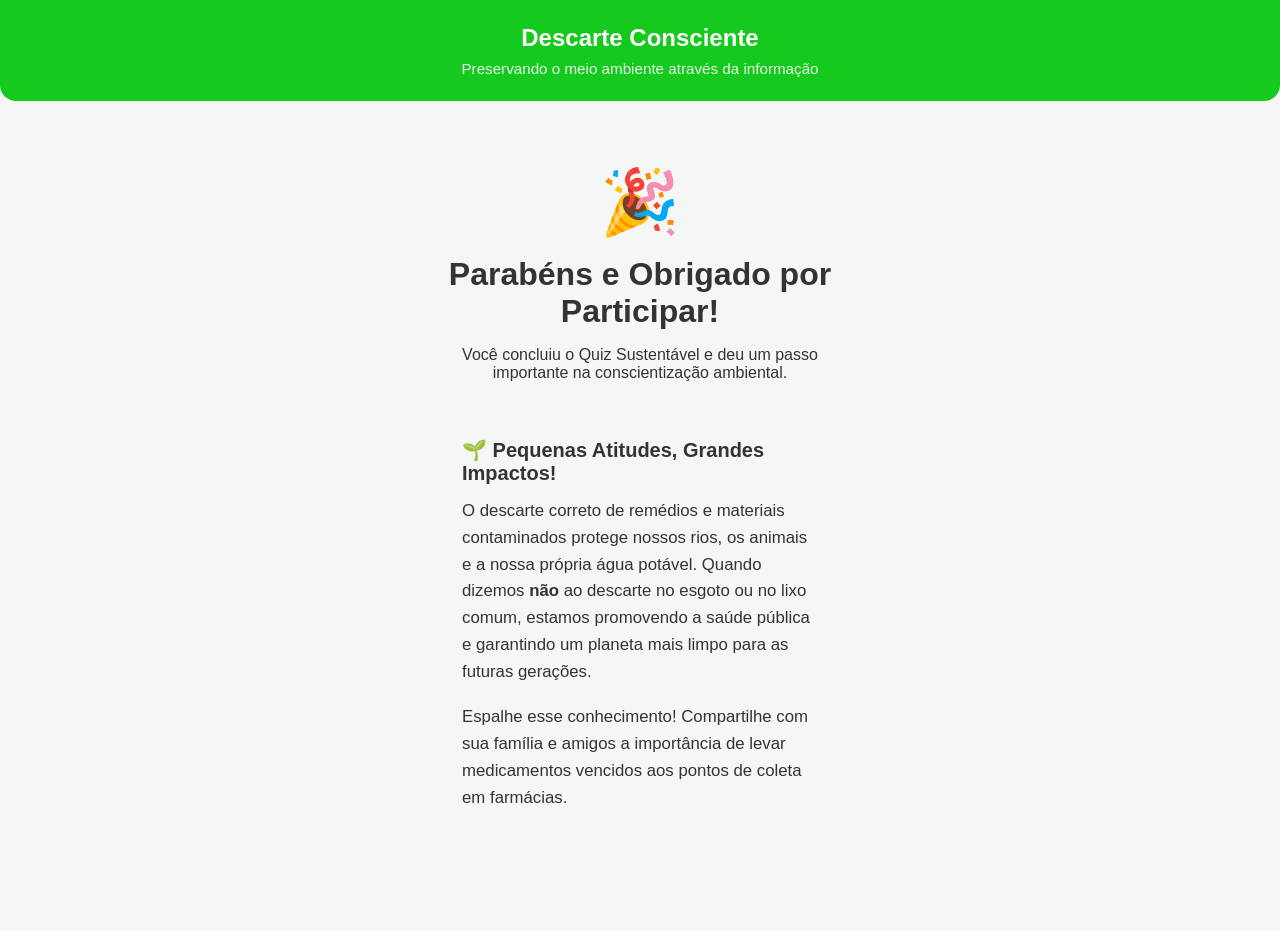
==== Fundo.html @ 346c1fb5 "Add files via upload" ====
<!DOCTYPE html>
<html lang="pt-BR">
<head>
    <meta charset="UTF-8">
    <meta name="viewport" content="width=device-width, initial-scale=1.0">
    <title>Descarte Consciente - Quiz Concluído</title>
    <link rel="stylesheet" href="style.css">
    <style>
        /* Estilos adicionais específicos para a tela final */
        .card-agradecimento {
            background-color: var(--card-bg);
            border-radius: var(--radius);
            padding: 3rem 2rem;
            box-shadow: var(--shadow);
            text-align: center;
        }

        .icon-sucesso {
            font-size: 4rem;
            margin-bottom: 1rem;
            display: inline-block;
            animation: bounce 1s ease infinite alternate;
        }

        .card-agradecimento h2 {
            color: var(--primary-dark);
            font-size: 2rem;
            margin-bottom: 1rem;
        }

        .mensagem-motivadora {
            background-color: var(--primary-light);
            border-left: 5px solid var(--primary-color);
            border-radius: 8px;
            padding: 1.5rem;
            margin: 2rem 0;
            text-align: left;
        }

        .mensagem-motivadora h3 {
            color: var(--primary-dark);
            font-size: 1.25rem;
            margin-bottom: 0.8rem;
            display: flex;
            align-items: center;
            gap: 0.5rem;
        }

        .mensagem-motivadora p {
            color: var(--text-color);
            font-size: 1.05rem;
            line-height: 1.6;
        }

        .botoes-grupo {
            display: flex;
            gap: 1rem;
            justify-content: center;
            flex-wrap: wrap;
            margin-top: 2rem;
        }

        .btn-secundario {
            display: inline-flex;
            align-items: center;
            justify-content: center;
            gap: 0.5rem;
            background-color: transparent;
            color: var(--primary-color);
            border: 2px solid var(--primary-color);
            font-size: 1.1rem;
            font-weight: 700;
            padding: 0.8rem 1.8rem;
            border-radius: 50px;
            text-decoration: none;
            transition: var(--transition);
        }

        .btn-secundario:hover {
            background-color: var(--primary-light);
            transform: translateY(-2px);
        }

        @keyframes bounce {
            from {
                transform: translateY(0);
            }
            to {
                transform: translateY(-10px);
            }
        }
    </style>
</head>

<body>

    <header class="header">
        <h1>Descarte Consciente</h1>
        <p class="header-subtitle">Preservando o meio ambiente através da informação</p>
    </header>

    <main class="container">
        
        <section class="card-agradecimento">
            <span class="icon-sucesso">🎉</span>
            <h2>Parabéns e Obrigado por Participar!</h2>
            <p>Você concluiu o Quiz Sustentável e deu um passo importante na conscientização ambiental.</p>

            <div class="mensagem-motivadora">
                <h3>🌱 Pequenas Atitudes, Grandes Impactos!</h3>
                <p>
                    O descarte correto de remédios e materiais contaminados protege nossos rios, os animais e a nossa própria água potável. Quando dizemos <strong>não</strong> ao descarte no esgoto ou no lixo comum, estamos promovendo a saúde pública e garantindo um planeta mais limpo para as futuras gerações. 
                </p>
                <br>
                <p>
                    Espalhe esse conhecimento! Compartilhe com sua família e amigos a importância de levar medicamentos vencidos aos pontos de coleta em farmácias.
                </p>
            </div>
---- style.css ----
/* RESET BÁSICO */
* {
    margin: 0;
    padding: 0;
    box-sizing: border-box;
    font-family: 'Segoe UI', Tahoma, Geneva, Verdana, sans-serif;
}

body {
    background-color: #f4f7f6;
    color: #333;
    display: flex;
    flex-direction: column;
    min-height: 100vh;
}

/* HEADER */
.header {
    background-color: #15c91e; /* Verde sustentável */
    color: #ffffff;
    text-align: center;
    padding: 24px 16px;
    border-bottom-left-radius: 16px;
    border-bottom-right-radius: 16px;
}

.header h1 {
    font-size: 1.5rem;
    margin-bottom: 8px;
}

.header p {
    font-size: 0.95rem;
    opacity: 0.9;
}

/* CONTAINER PRINCIPAL */
.container {
    padding: 16px;
    flex: 1;
    max-width: 500px; /* Mantém com cara de aplicativo móvel */
    margin: 0 auto;
    width: 100%;
}

/* CARD DA PERGUNTA */
.card-quiz {
    background: #ffffff;
    border-radius: 12px;
    padding: 20px;
    box-shadow: 0 4px 12px rgba(0,0,0,0.08);
    margin-bottom: 20px;
}

.tag {
    background-color: #e8f5e9;
    color: #2e7d32;
    font-size: 0.8rem;
    font-weight: bold;
    padding: 4px 8px;
    border-radius: 4px;
    display: inline-block;
    margin-bottom: 12px;
}

.card-quiz h2 {
    font-size: 1.1rem;
    margin-bottom: 16px;
    color: #1b5e20;
}

/* GRID DE OPÇÕES */
.opcoes-grid {
    display: flex;
    flex-direction: column;
    gap: 12px;
}

/* ESCONDER O RADIO BUTTON */
.radio-resposta {
    display: none;
}

/* CARD DA OPÇÃO (IMAGEM + TEXTO) */
.opcao-card {
    display: flex;
    align-items: center;
    gap: 12px;
    border: 2px solid #e0e0e0;
    border-radius: 8px;
    padding: 8px 12px;
    cursor: pointer;
    transition: all 0.2s ease;
}

.opcao-card img {
    width: 60px;
    height: 60px;
    border-radius: 6px;
    object-fit: cover;
}

.opcao-card span {
    font-weight: 600;
    font-size: 0.95rem;
}

/* HOVER PARA TELAS MAIORES OU TOQUE */
.opcao-card:hover {
    border-color: #a5d6a7;
    background-color: #f9fbf9;
}

/* CAIXAS DE FEEDBACK (ESCONDIDAS POR PADRÃO) */
.feedback {
    display: none;
    margin-top: 8px;
    padding: 10px 12px;
    border-radius: 6px;
    font-size: 0.85rem;
    line-height: 1.4;
}

.feedback-erro {
    background-color: #ffebee;
    color: #c62828;
    border-left: 4px solid #c62828;
}

.feedback-acerto {
    background-color: #e8f5e9;
    color: #1b5e20;
    border-left: 4px solid #2e7d32;
}

/* MÁGICA DO CSS: MOSTRAR FEEDBACK AO SELECIONAR */
.radio-resposta:checked + .opcao-card {
    border-color: #2e7d32;
    background-color: #f1f8e9;
}

.radio-resposta:checked ~ .feedback {
    display: block;
}

/* FOOTER */
.footer {
    text-align: center;
    padding: 16px;
    font-size: 0.8rem;
    color: #777;
}
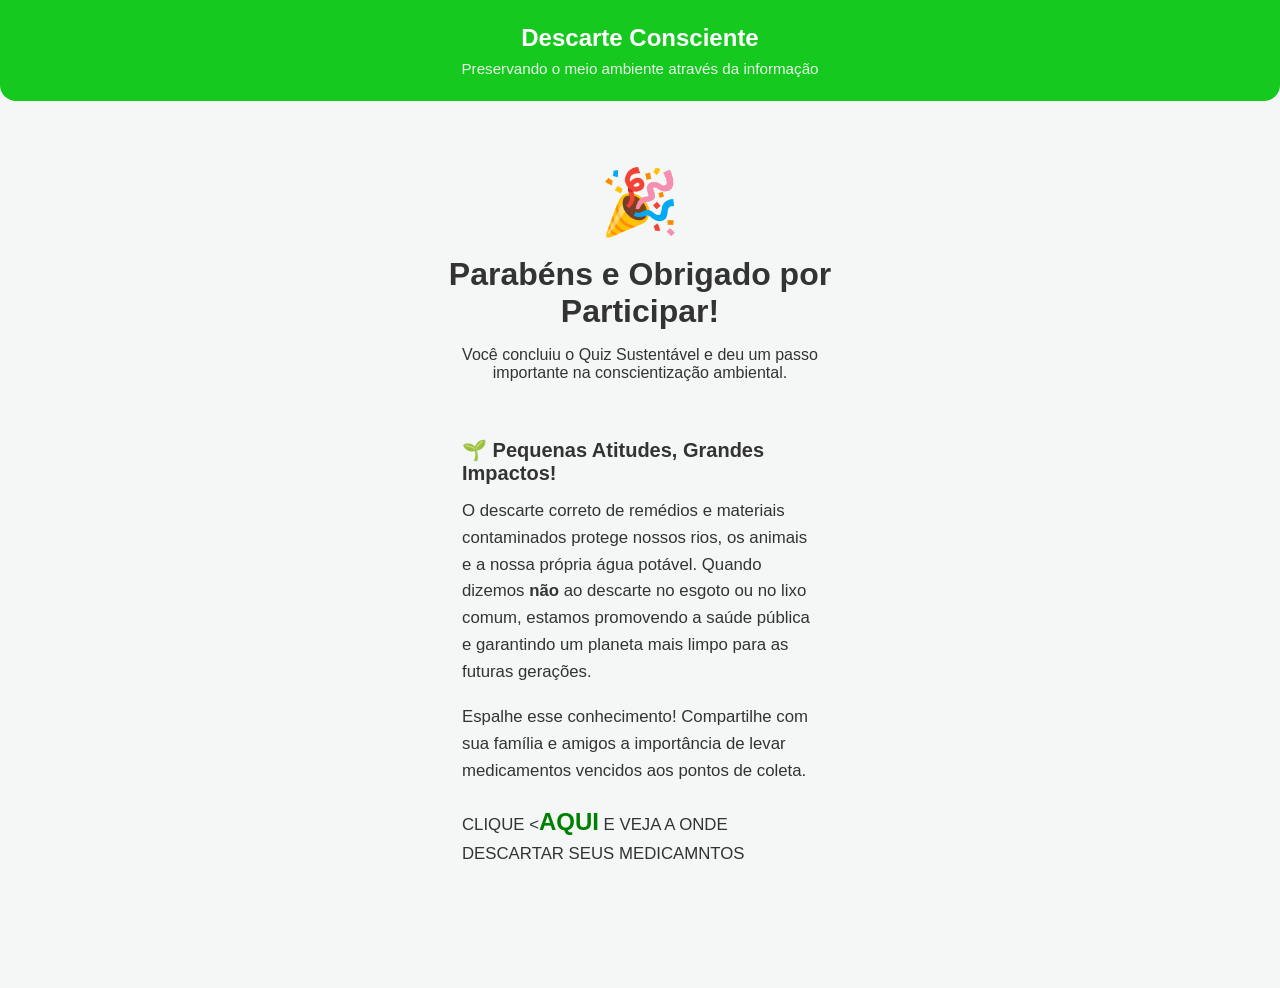
==== commit d0b109af: "Enhance thank you page with motivational content Added motivational message and call to action for p" ====
--- a/Fundo.html
+++ b/Fundo.html
@@ -113,6 +113,10 @@
                 </p>
                 <br>
                 <p>
-                    Espalhe esse conhecimento! Compartilhe com sua família e amigos a importância de levar medicamentos vencidos aos pontos de coleta em farmácias.
+                    Espalhe esse conhecimento! Compartilhe com sua família e amigos a importância de levar medicamentos vencidos aos pontos de coleta.
                 </p>
-            </div>+                <br>
+                <p>
+                    CLIQUE <<span style="font-size: 24px; font-weight: bold; color: green;">AQUI</span> E VEJA A ONDE DESCARTAR SEUS MEDICAMNTOS
+                </p>
+            </div>
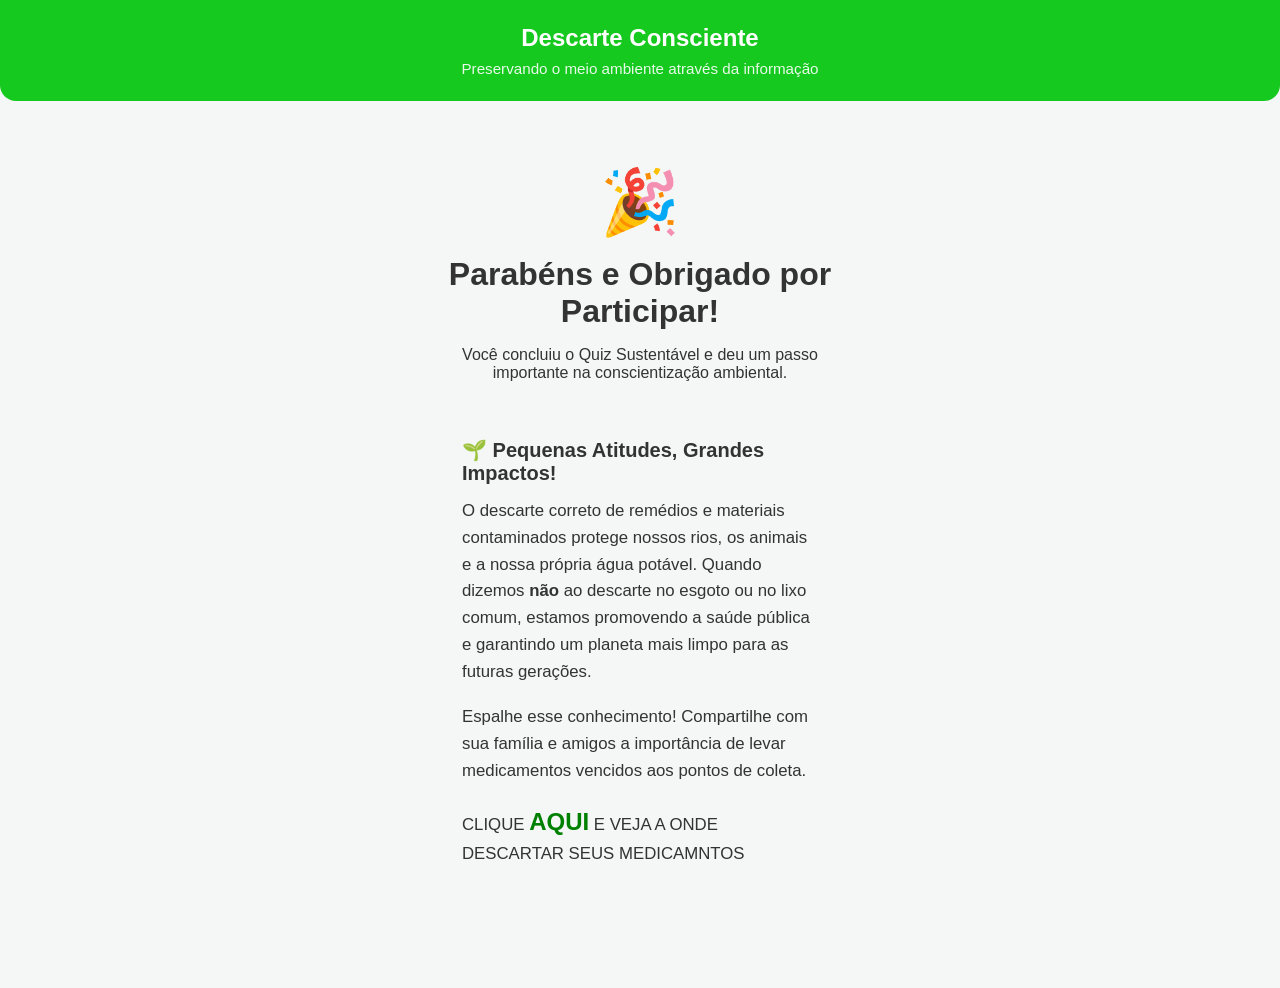
==== commit 846b7495: "Fix HTML encoding issues in Fundo.html" ====
--- a/Fundo.html
+++ b/Fundo.html
@@ -117,6 +117,6 @@
                 </p>
                 <br>
                 <p>
-                    CLIQUE <<span style="font-size: 24px; font-weight: bold; color: green;">AQUI</span> E VEJA A ONDE DESCARTAR SEUS MEDICAMNTOS
+                    CLIQUE <span style="font-size: 24px; font-weight: bold; color: green;">AQUI</span> E VEJA A ONDE DESCARTAR SEUS MEDICAMNTOS
                 </p>
             </div>
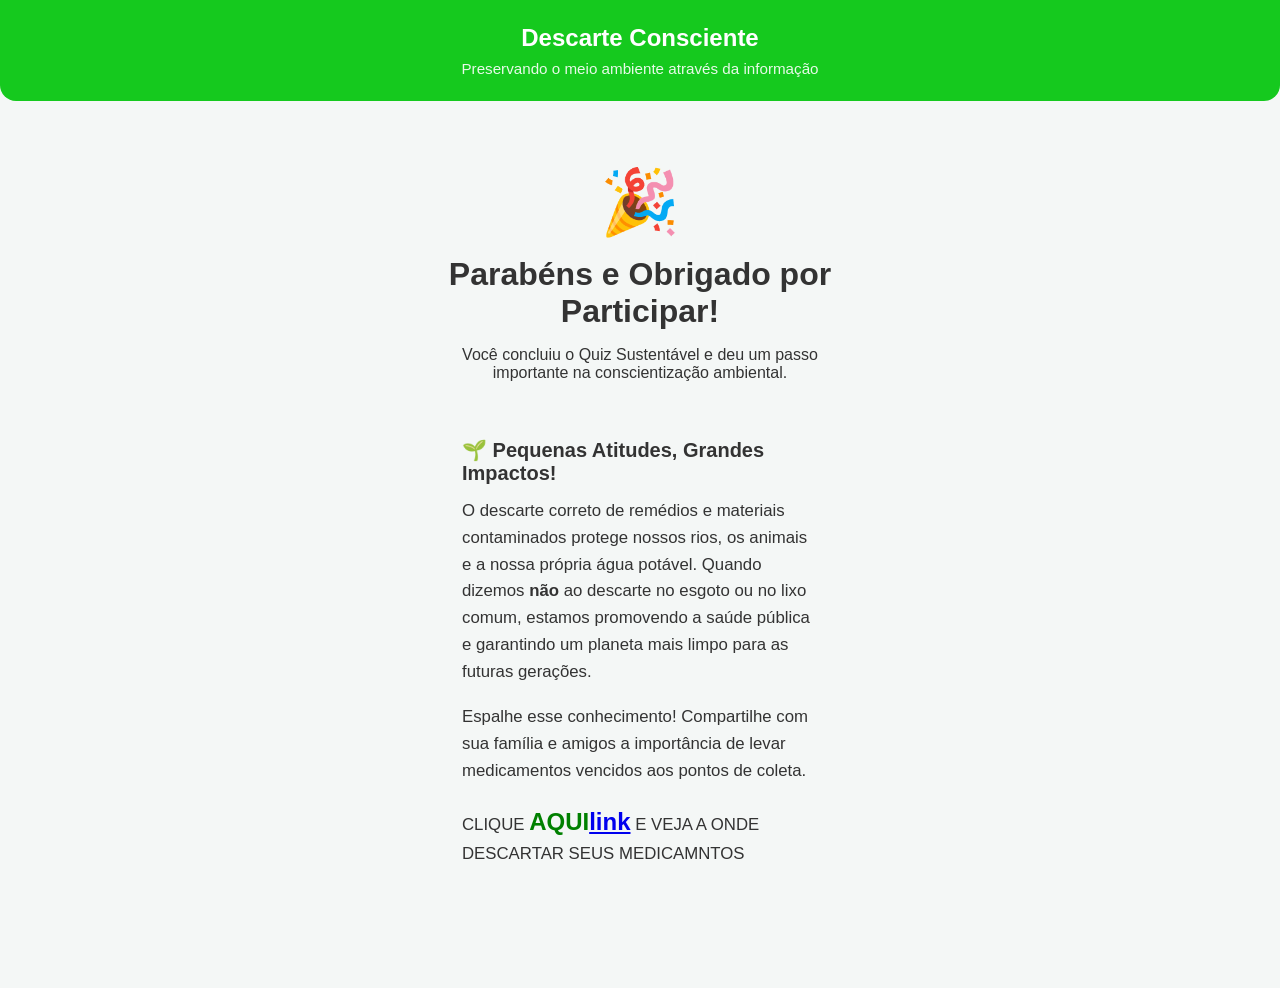
==== commit 61c8f039: "Update Fundo.html" ====
--- a/Fundo.html
+++ b/Fundo.html
@@ -117,6 +117,6 @@
                 </p>
                 <br>
                 <p>
-                    CLIQUE <span style="font-size: 24px; font-weight: bold; color: green;">AQUI</span> E VEJA A ONDE DESCARTAR SEUS MEDICAMNTOS
+                    CLIQUE <span style="font-size: 24px; font-weight: bold; color: green;">AQUI<a href="https://logmed.org.br/onde-descartar">link</a></span> E VEJA A ONDE DESCARTAR SEUS MEDICAMNTOS
                 </p>
             </div>
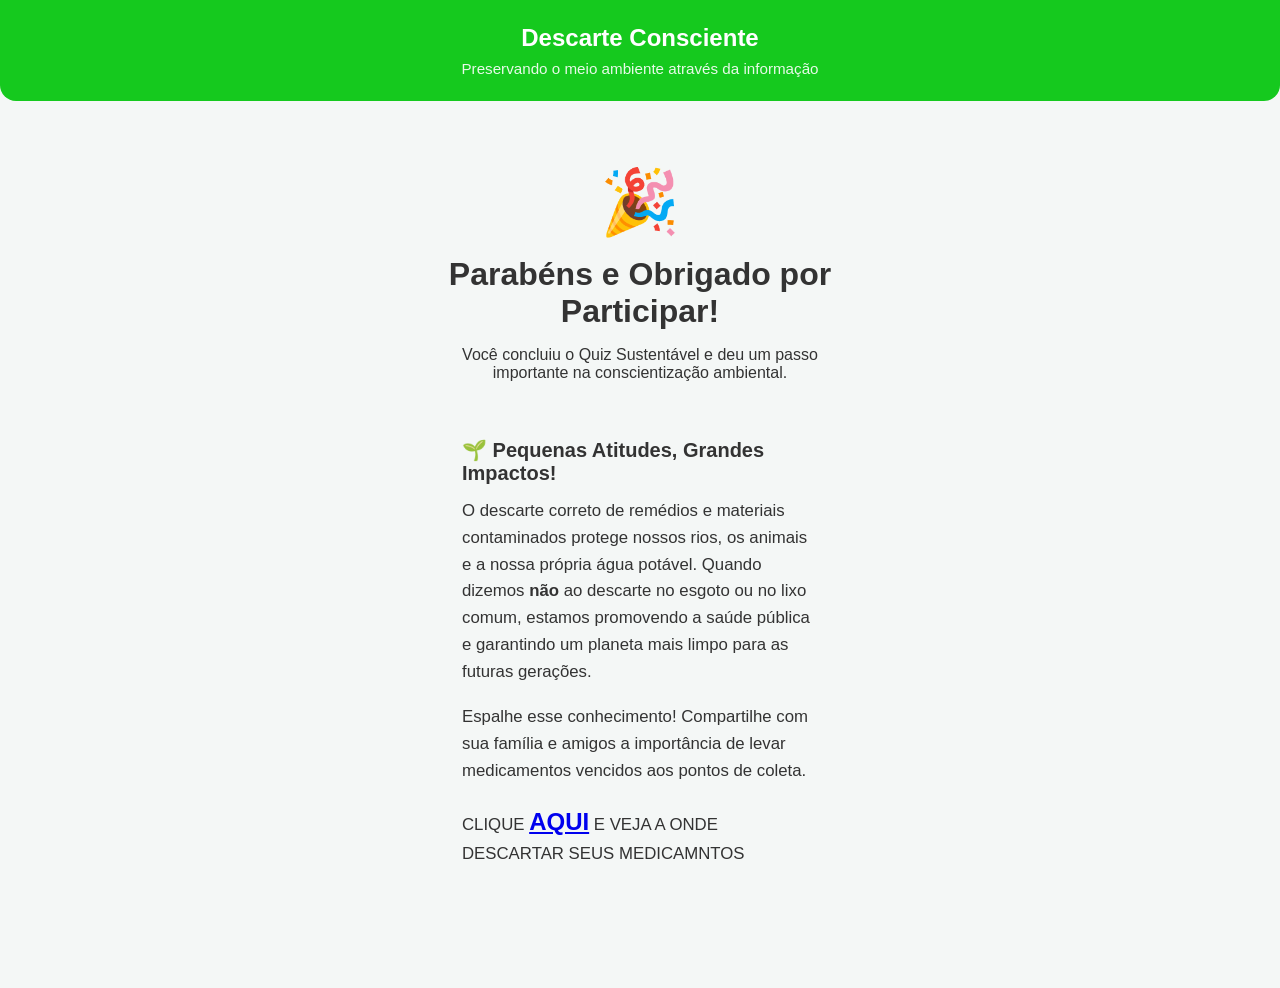
==== commit ddca76da: "Fix HTML encoding issues in Fundo.html" ====
--- a/Fundo.html
+++ b/Fundo.html
@@ -117,6 +117,6 @@
                 </p>
                 <br>
                 <p>
-                    CLIQUE <span style="font-size: 24px; font-weight: bold; color: green;">AQUI<a href="https://logmed.org.br/onde-descartar">link</a></span> E VEJA A ONDE DESCARTAR SEUS MEDICAMNTOS
+                    CLIQUE <span style="font-size: 24px; font-weight: bold; color: green;"><a href="https://logmed.org.br/onde-descartar">AQUI</a></span> E VEJA A ONDE DESCARTAR SEUS MEDICAMNTOS
                 </p>
             </div>
